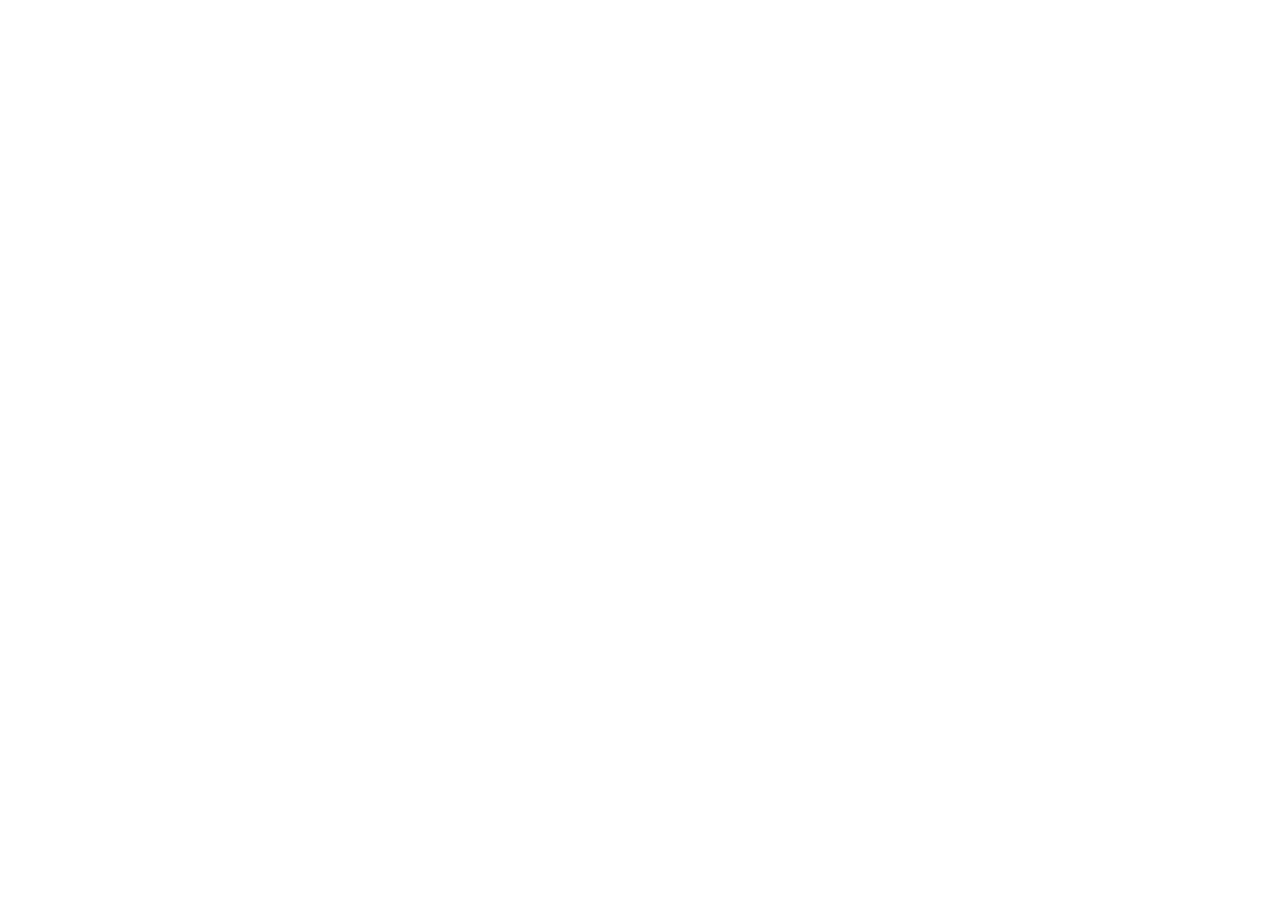
==== index.html @ c4ad85f5 "estrutura basica" ====
<!DOCTYPE html>
<html lang="pt-br">
<head>
    <meta charset="UTF-8">
    <meta name="viewport" content="width=device-width, initial-scale=1.0">
    <title>Projeto Rede Sociais</title>
    <link rel="shortcut icon" href="favicon.ico" type="image/x-icon">
</head>
<body>
    
</body>
</html>
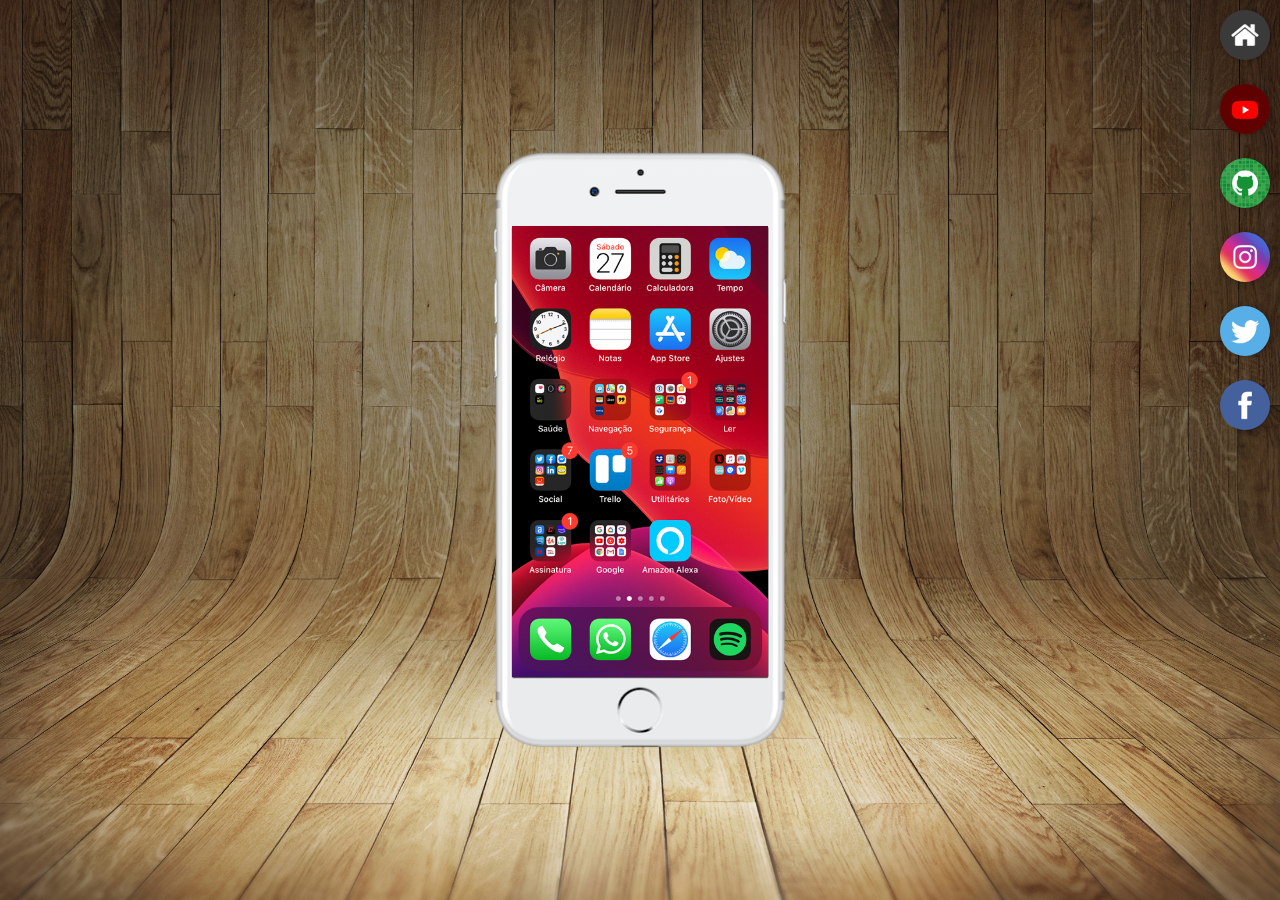
==== commit 587340e8: "botões na lateral" ====
--- a/index.html
+++ b/index.html
@@ -5,8 +5,24 @@
     <meta name="viewport" content="width=device-width, initial-scale=1.0">
     <title>Projeto Rede Sociais</title>
     <link rel="shortcut icon" href="favicon.ico" type="image/x-icon">
+    <link rel="stylesheet" href="estilos/style.css">
 </head>
 <body>
+    <main>
+        <section id="telefone">
+            <iframe src="./home.html" name="frame" id="tela" frameborder="0"></iframe>
+
+        </section>
+        <section id="redes-sociais">
+            <a href="#" target="tela"><img src="./imagens/logo-home.jpg" alt="home"></a><br> 
+            <a href="#" target="tela"><img src="./imagens/logo-youtube.jpg" alt="youtube"></a><br>
+            <a href="#" target="tela"><img src="./imagens/logo-github.jpg" alt="github"></a><br>
+            <a href="#" target="tela"><img src="./imagens/logo-instagram.jpg" alt="instagram"></a><br>
+            <a href="#" target="tela"><img src="./imagens/logo-twitter.jpg" alt="twitter"></a><br>
+            <a href="#" target="tela"><img src="./imagens/logo-facebook.jpg" alt="facebook"></a>
+
+        </section>
+    </main>
     
 </body>
 </html>
--- a/estilos/style.css
+++ b/estilos/style.css
@@ -0,0 +1,62 @@
+@charset "UTF-8";
+
+*{
+    margin: 0px;
+    padding: 0px;
+    font-family: Arial, Helvetica, sans-serif;
+}
+
+html, body{
+    height: 100vh;
+    width: 100vw;
+}
+
+body{
+    background: #ffae00 url(../imagens/fundo-madeira.jpg) center center / cover no-repeat fixed;
+}
+
+main{
+    position: relative;
+    height: 100vh;
+}
+
+section#telefone{
+    position: absolute;
+    top: 50%;
+    left: 50%;
+    transform: translate(-50%, -50%);
+    width: 300px;
+    height: 600px;
+    background: url(../imagens/frame-iphone.png) center center / contain no-repeat fixed;
+
+}
+
+iframe{
+    position: relative;
+    top: 76px;
+    left: 22px;
+    width: 256px;
+    height: 451px;
+
+}
+
+
+section#redes-sociais{
+    text-align: right;
+}
+
+section#redes-sociais img{
+    width: 50px;
+    border-radius: 50%;
+    margin: 10px;
+    box-shadow: 1px 1px 6px rgba(0, 0, 0, 0.295);
+    box-sizing: border-box;
+}
+
+section#redes-sociais img:hover{
+    border: 2px solid rgba(255, 255, 255, 0.596);
+    transform: translate(-2px, -2px);
+    box-shadow: 5px 5px 10px rgba(0, 0, 0, 0.575);
+    transition: transform 0.3s;
+
+}
